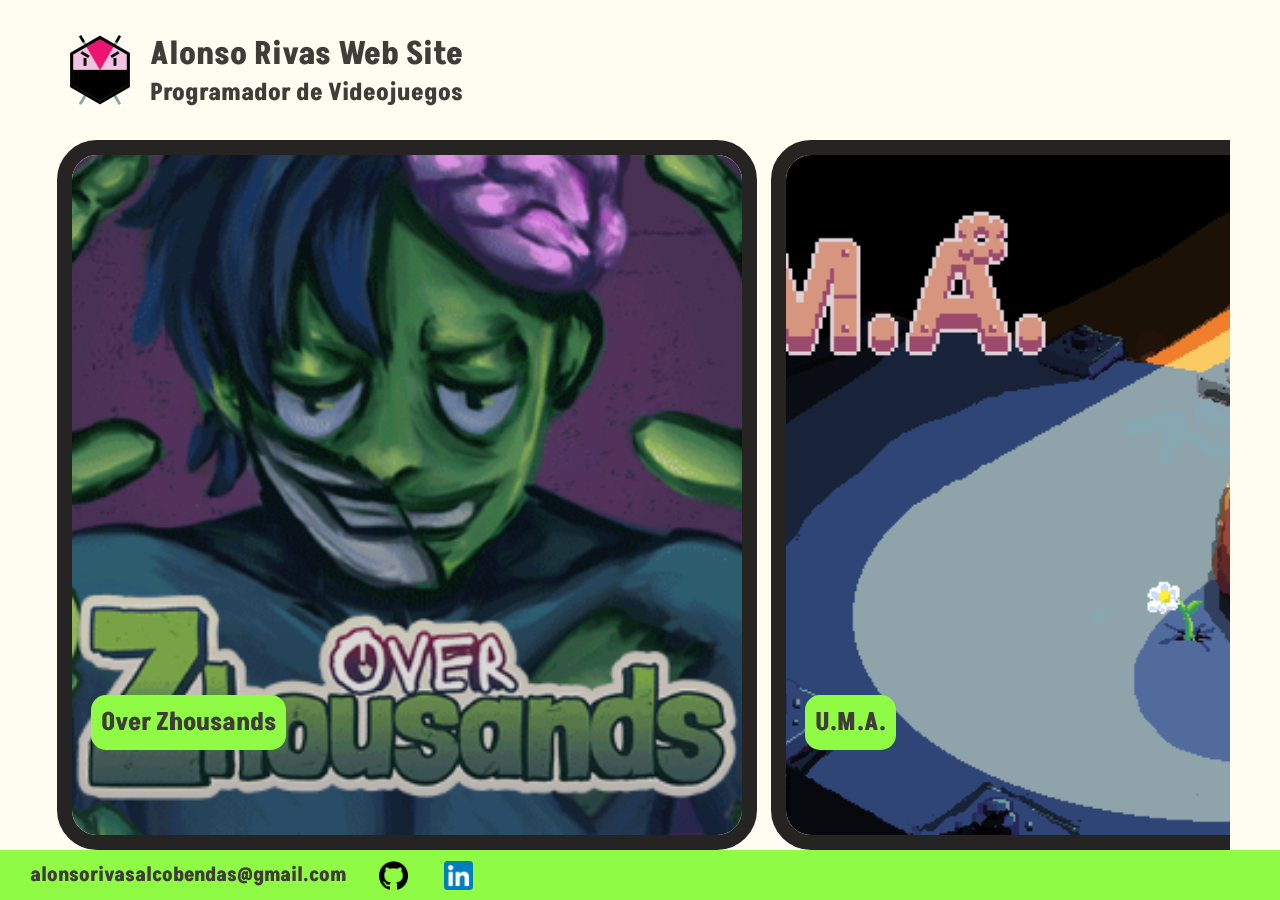
==== index.html @ c6f81b0b "galeria prueba y tamanyos" ====
<!DOCTYPE html>
<html lang="en">
<head>
    <meta charset="UTF-8">
    <meta name="viewport" content="width=device-width, initial-scale=1.0">
    <title>Alonso Rivas Web Site</title>
    <link rel="stylesheet" href="index.css">
    <link rel="stylesheet" href="css/fuentes.css">

    <link rel="icon" href="pictures/Logo/Mi_logo.svg">

</head>
<body>
    
    <div id="header">

        <div id="imagen-header">
            <img src="pictures/Logo/Mi_logo.svg" alt="">
        </div>

        <div id="texto-header">
            <h1>Alonso Rivas Web Site</h1>
            <h2>Programador de Videojuegos</h2>
        </div>

    </div>

    <div id="galeria">


        
        <a href="html/OverZhousands.html" class="ventana" id="v1">

            <h2>Over Zhousands</h2>
        
       </a>

        <a href="html/UMA.html" class="ventana" id="v2">
            <h2>U.M.A.</h2>
        </a>

        <a href="html/MiPersona.html" class="ventana" id="v3">
            <h2>Sobre Mí</h2>
        </a>
      <a href="html/MiPersona.html" class="ventana" id="v3">
            <h2>Sobre Mí</h2>
        </a>
    </div>

    <div id="footer">
        <p>alonsorivasalcobendas@gmail.com</p>
        <a href="https://github.com/AlonsoRial">
            <img src="pictures/footer/github.png" alt="alonso rivas github">
        </a>

        <a href="https://www.linkedin.com/in/alonso-rivas-alcobendas-693525209/">
            <img src="pictures/footer/LinkedIn_icon.svg.png" alt="alonso rivas linkedin">
        </a>
    </div>
<script src="index.js"></script>
</body>
</html>
---- index.css ----
*{
    margin: 0px;
    padding: 0px;
    box-sizing: border-box;
    font-family: Akshar;
}

html, body {
    height: 100%;
    overflow: hidden;
}

body{
    background-color: #FFFCF2;
    display: flex;
    flex-direction: column;
    min-height: 100vh;
}

#header{
    margin-left: 70px;
    margin-right: 70px;
   
    width: calc(100vw - 140px);
    height: 80px;
    margin-top: 30px;
    display: flex;

    align-items: center;
    
}

a{
    color: inherit;
    text-decoration: none;

}

#imagen-header{
    /* border: solid 1px black; */
    height: 70px;
    width: 70px;
  
    
}



#imagen-header img{
    max-width: 100%;
    height: 100%;
  
}

#texto-header{
    /* border: solid 1px black; */
    margin-left: 5px;
    margin-right: 5px;
    padding-left: 5px;
    padding-right: 5px;
    color: #403D39;
}

#galeria
{
    margin-top: 30px;
    margin-left: 50px;
    margin-right: 50px;

    /* border: solid 1px black; */
    
    width: calc(100vw - 100px);
    flex: 1;
    min-height: 0;
    display: flex;
    flex-wrap: nowrap;
    overflow-x: auto;
    overflow-y: hidden;
    box-sizing: border-box;
    position: relative;
    scroll-behavior: smooth;
    scroll-snap-type: x mandatory;
}

.ventana h2{
    margin: 0;
    color: #403D39;
    position: relative;
    left: 1.5vw;
    top: 60vh;
    font-size: 30px;


    display: inline-block;
    padding: 10px 20px;
    background-color: #8ffb44;
    border-radius: 15px;
}

.ventana{
        margin: 0px 7px; /* Espacio entre cada ventana */
    background-repeat: no-repeat; /* Me aseguro que el fondo no se repita */
    background-size: cover; /* El fondo cubre toda la ventana */
    
    border:solid 15px #252422; /* Borde ventanas */
    border-radius: 40px; /* Bordes redondeados */
    width: 700px; /* Tamaño de cada ventana */
    min-width: 700px;
    flex: 0 0 auto;

    overflow: hidden; /* Recorta contenido que sobrepase los bordes  */
    transition: width 1.5s, height 1.5s; /* Transición suave para el cambio de tamaño */
    position: relative; 
    scroll-snap-align: center;
}


.ventana::before{
    content: ""; /* Fondo de la ventana */
    position: absolute; /* Posicionamiento absoluto */
    inset: 0; /* Ocupa toda la ventana */
    background-size: cover; /* El fondo cubre toda la ventana */
    background-position: center; /* Centra el fondo */
    z-index: 0; /* Capa del fondo */
    opacity: 1; /* Opacidad inicial del fondo */
  }

.ventana::after{
    content: ""; /* Fondo de la ventana al hacer hover */
    position: absolute; /* Posicionamiento absoluto */
    inset: 0; /* Ocupa toda la ventana */
    background-size: cover;
    background-position: center;
    z-index: 0;
    opacity: 0;
    transition: opacity 0.6s ;
  
}

.ventana > *{
    position: relative;
    z-index: 1;
}

.ventana.activa{
    width: 2500px;
}

.ventana.activa::after{
    opacity: 1;
}



#v1::before { background-image: url(pictures/Proyectos/OverZhousands/Inicio.png); }
#v1::after  { background-image: url(pictures/Proyectos/OverZhousands/Teaser_OverZhousands.gif); }

#v2::before { background-image: url(pictures/Proyectos/UMA/Inicio.png); }
#v2::after  { background-image: url(pictures/Proyectos/UMA/Carga.gif); }

#v3::before { background-image: url(pictures/Proyectos/Pasatiempos/Caixa.jpeg); }
#v3::after  { background-image: url(pictures/Proyectos/Pasatiempos/Calvo.jpeg); }



#footer
{
    margin-top: auto;

    width: 100vw;
    height: 50px;
    background-color: #8ffb44;
    display: flex;
    align-items: center;
}

#footer p{
    margin-left: 30px;
    font-size: 20px;
    font-weight: bold;
    color: #403D39;
}

#footer img{
    height: 35px;
    width: auto;
    margin-left: 30px;
    display: block;
    box-sizing: border-box;
    border: 3px solid transparent; 

    transition: opacity 0.3s ease, border-color 0.3s ease; 
}

#footer img:hover{
    opacity:  1;  
    border-color:  #403D39;
}


@media only screen and (max-width: 1500px)
{
    .ventana h2{
        font-size: 25px;
        padding: 10px;;
    }
}

@media only screen and (max-width: 1000px)
{
    .ventana h2{
        font-size: 15px;
        padding: 10px 10px;
    }
}


@media only screen and (max-width: 800px)
{

    #texto-header >h1, #texto-header > h2{
        font-size: 18px;
    }

    #footer > p{
        font-size: 16px;
    }

    #footer img{
        margin-left: 10px;
        height: 25px;
    }

    #galeria {
        flex-direction: column;
        align-items: center;
        justify-content: flex-start;
        height: auto;
        gap: 20px;
        padding-bottom: 20px;
    }

    .ventana {
        display: block;
        width: 80vw;
        max-width: 80vw;
        height: 300px;
        margin: 0;
        transition: width 1.5s, height 1.5s;
    }

    .ventana h2 {
        font-size: 18px;
        left: 1.5vw;
        top: auto;
        bottom: 20px;
        position: absolute;
    }

    .ventana.activa {
        width: 80vw;
        height: 80vh;
    }
}
---- css/fuentes.css ----
@font-face {
    font-family: Akshar;
    src: url(../fonts/Akshar/Akshar-VariableFont_wght.ttf);
}
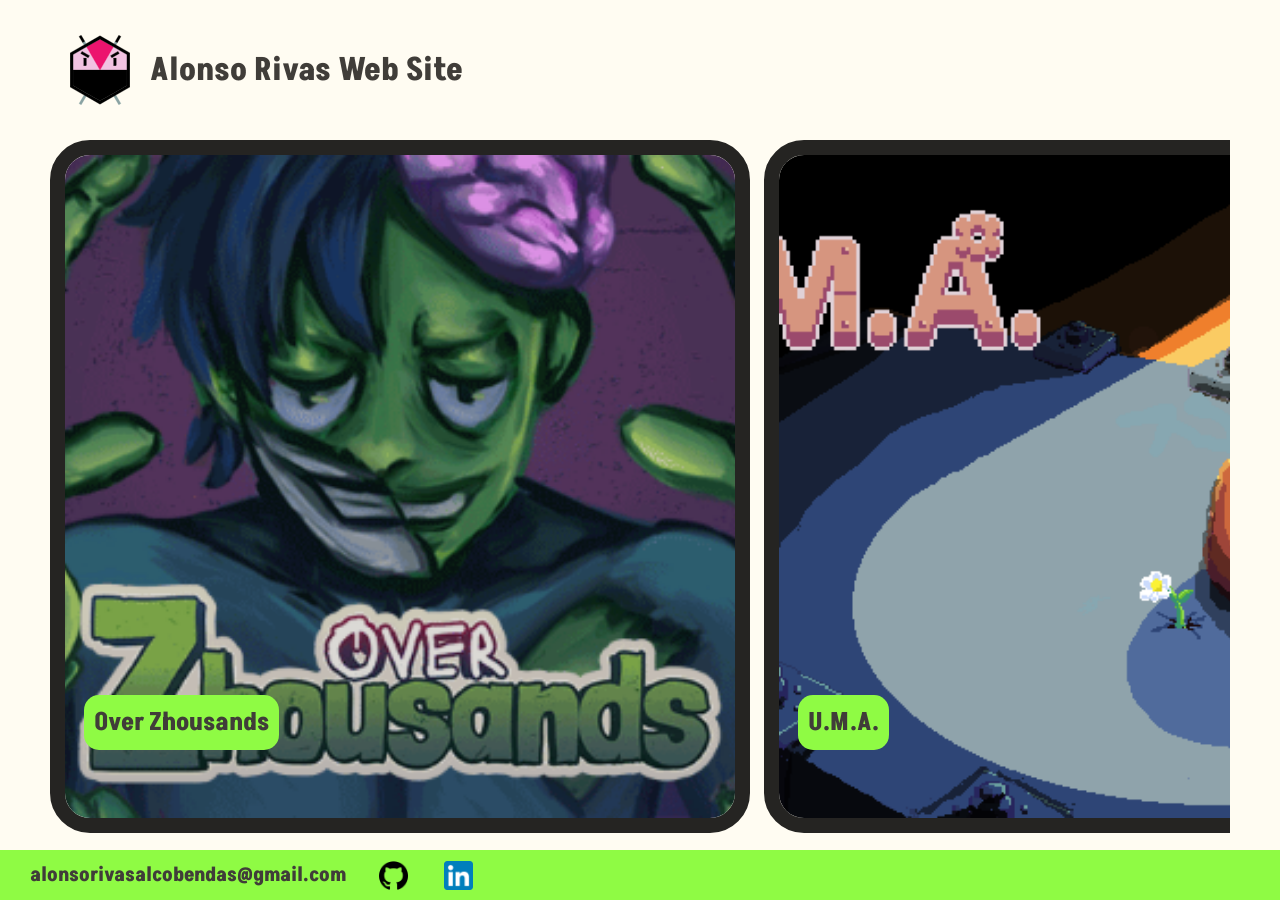
==== commit 1d9760d9: "prueba de raiz" ====
--- a/index.html
+++ b/index.html
@@ -4,10 +4,10 @@
     <meta charset="UTF-8">
     <meta name="viewport" content="width=device-width, initial-scale=1.0">
     <title>Alonso Rivas Web Site</title>
-    <link rel="stylesheet" href="index.css">
-    <link rel="stylesheet" href="css/fuentes.css">
+    <link rel="stylesheet" href="../css/index.css">
+    <link rel="stylesheet" href="../css/fuentes.css">
 
-    <link rel="icon" href="pictures/Logo/Mi_logo.svg">
+    <link rel="icon" href="../pictures/Logo/Mi_logo.svg">
 
 </head>
 <body>
@@ -15,48 +15,49 @@
     <div id="header">
 
         <div id="imagen-header">
-            <img src="pictures/Logo/Mi_logo.svg" alt="">
+            <img src="../pictures/Logo/Mi_logo.svg" alt="">
         </div>
 
         <div id="texto-header">
             <h1>Alonso Rivas Web Site</h1>
-            <h2>Programador de Videojuegos</h2>
         </div>
 
     </div>
 
     <div id="galeria">
+        <div class="galeria-track">
+            <a href="OverZhousands.html" class="ventana" id="v1" style="--before-image: url('../pictures/Proyectos/OverZhousands/Inicio.png'); --after-image: url('../pictures/Proyectos/OverZhousands/Teaser_OverZhousands.gif');">
+                <h2>Over Zhousands</h2>
+            </a>
 
+            <a href="UMA.html" class="ventana" id="v2" style="--before-image: url('../pictures/Proyectos/UMA/Inicio.png'); --after-image: url('../pictures/Proyectos/UMA/Carga.gif');">
+                <h2>U.M.A.</h2>
+            </a>
 
-        
-        <a href="html/OverZhousands.html" class="ventana" id="v1">
+            <a href="MiPersona.html" class="ventana" id="v3" style="--before-image: url('../pictures/Proyectos/Pasatiempos/Caixa.jpeg'); --after-image: url('../pictures/Proyectos/Pasatiempos/Calvo.jpeg');">
+                <h2>Sobre Mí</h2>
+            </a>
 
-            <h2>Over Zhousands</h2>
-        
-       </a>
-
-        <a href="html/UMA.html" class="ventana" id="v2">
-            <h2>U.M.A.</h2>
-        </a>
-
-        <a href="html/MiPersona.html" class="ventana" id="v3">
-            <h2>Sobre Mí</h2>
-        </a>
-      <a href="html/MiPersona.html" class="ventana" id="v3">
-            <h2>Sobre Mí</h2>
-        </a>
+            <!-- <a href="MiPersona.html" class="ventana" id="v4" style="--before-image: url('../pictures/Proyectos/Pasatiempos/Caixa.jpeg'); --after-image: url('../pictures/Proyectos/Pasatiempos/Calvo.jpeg');">
+                <h2>Prueba nueva</h2>
+            </a>
+            <a href="OverZhousands.html" class="ventana" id="v1" style="--before-image: url('../pictures/Proyectos/OverZhousands/Inicio.png'); --after-image: url('../pictures/Proyectos/OverZhousands/Teaser_OverZhousands.gif');">
+                <h2>Over Zhousands</h2>
+            </a> -->
+        </div>
     </div>
 
     <div id="footer">
         <p>alonsorivasalcobendas@gmail.com</p>
         <a href="https://github.com/AlonsoRial">
-            <img src="pictures/footer/github.png" alt="alonso rivas github">
+            <img src="../pictures/footer/github.png" alt="alonso rivas github">
         </a>
 
         <a href="https://www.linkedin.com/in/alonso-rivas-alcobendas-693525209/">
-            <img src="pictures/footer/LinkedIn_icon.svg.png" alt="alonso rivas linkedin">
+            <img src="../pictures/footer/LinkedIn_icon.svg.png" alt="alonso rivas linkedin">
         </a>
     </div>
-<script src="index.js"></script>
+
 </body>
+<script src="../js/index.js"></script>
 </html>
--- a/css/index.css
+++ b/css/index.css
@@ -0,0 +1,262 @@
+*{
+    margin: 0px;
+    padding: 0px;
+        font-family: Akshar;
+}
+
+body{
+    background-color: #FFFCF2;
+    display: flex;
+    flex-direction: column;
+    min-height: 100vh;
+}
+
+#header{
+    margin-left: 70px;
+    margin-right: 70px;
+   
+    max-width: 100vw;
+    height: 80px;
+    margin-top: 30px;
+    display: flex;
+
+    align-items: center;
+    
+}
+
+a{
+    color: inherit;
+    text-decoration: none;
+
+}
+
+#imagen-header{
+    /* border: solid 1px black; */
+    height: 70px;
+    width: 70px;
+  
+    
+}
+
+
+
+#imagen-header img{
+    max-width: 100%;
+    height: 100%;
+  
+}
+
+#texto-header{
+    /* border: solid 1px black; */
+    margin-left: 5px;
+    margin-right: 5px;
+    padding-left: 5px;
+    padding-right: 5px;
+    color: #403D39;
+}
+
+#galeria
+{
+    margin-top: 30px;
+    margin-left: 50px;
+    margin-right: 50px;
+    max-width: 100vw;
+    height: 77vh;
+    overflow: hidden;
+    box-sizing: border-box;
+    position: relative;
+}
+
+.galeria-track {
+    display: flex;
+    flex-direction: row;
+    flex-wrap: nowrap;
+    align-items: stretch;
+    gap: 14px;
+    width: max-content;
+    height: 100%;
+    transition: transform 0.25s ease;
+    will-change: transform;
+}
+
+.ventana h2{
+    margin: 0;
+    color: #403D39;
+    position: relative;
+    left: 1.5vw;
+    top: 60vh;
+    font-size: 30px;
+
+
+    display: inline-block;
+    padding: 10px 20px;
+    background-color: #8ffb44;
+    border-radius: 15px;
+}
+
+.ventana{
+    margin: 0px;
+    background-repeat: no-repeat;
+    background-size: cover;
+    
+    border:solid 15px #252422;
+    border-radius: 40px;
+    width: min(700px, 65vw);
+    min-width: min(700px, 65vw);
+    flex: 0 0 min(700px, 65vw);
+
+    overflow: hidden;
+    transition: width 0.8s ease, min-width 0.8s ease, flex-basis 0.8s ease, transform 0.25s ease, box-shadow 0.25s ease, opacity 0.3s ease;
+    position: relative;
+    scroll-snap-align: start;
+    box-sizing: border-box;
+    opacity: 1;
+}
+
+.ventana:hover {
+    transform: translateY(-2px);
+    box-shadow: 0 8px 18px rgba(64, 61, 57, 0.15);
+}
+
+
+.ventana::before{
+    content: "";
+    position: absolute;
+    inset: 0;
+    background-image: var(--before-image, none);
+    background-size: cover;
+    background-position: center;
+    z-index: 0;
+    opacity: 1;
+  }
+
+.ventana::after{
+    content: "";
+    position: absolute;
+    inset: 0;
+    background-image: var(--after-image, none);
+    background-size: cover;
+    background-position: center;
+    z-index: 0;
+    opacity: 0;
+    transition: opacity 0.6s ;
+  
+}
+
+.ventana > *{
+    position: relative;
+    z-index: 1;
+}
+
+.ventana.activa{
+    width: min(1200px, 70vw);
+    min-width: min(1200px, 70vw);
+    flex-basis: min(1200px, 70vw);
+    transform: none;
+    box-shadow: 0 12px 28px rgba(64, 61, 57, 0.18);
+}
+
+.ventana.activa::after{
+    opacity: 1;
+}
+
+
+
+#footer
+{
+    margin-top: auto;
+
+    width: 100vw;
+    height: 50px;
+    background-color: #8ffb44;
+    display: flex;
+    align-items: center;
+}
+
+#footer p{
+    margin-left: 30px;
+    font-size: 20px;
+    font-weight: bold;
+    color: #403D39;
+}
+
+#footer img{
+    height: 35px;
+    width: auto;
+    margin-left: 30px;
+    display: block;
+    box-sizing: border-box;
+    border: 3px solid transparent; 
+
+    transition: opacity 0.3s ease, border-color 0.3s ease; 
+}
+
+#footer img:hover{
+    opacity:  1;  
+    border-color:  #403D39;
+}
+
+
+@media only screen and (max-width: 1500px)
+{
+    .ventana h2{
+        font-size: 25px;
+        padding: 10px;;
+    }
+}
+
+@media only screen and (max-width: 1000px)
+{
+    .ventana h2{
+        font-size: 15px;
+        padding: 10px 10px;
+    }
+}
+
+
+@media only screen and (max-width: 800px)
+{
+
+    #footer > p{
+        font-size: 16px;
+    }
+
+    #footer img{
+        margin-left: 10px;
+        height: 25px;
+    }
+
+    #galeria {
+        flex-direction: column;
+        align-items: center;
+        justify-content: flex-start;
+        height: auto;
+        gap: 20px;
+        padding-bottom: 20px;
+    }
+
+    .ventana {
+        display: block;
+        width: 80vw;
+        min-width: 80vw;
+        max-width: 80vw;
+        height: 300px;
+        flex: 0 0 80vw;
+        margin: 0;
+    }
+
+    .ventana h2 {
+        font-size: 18px;
+        left: 1.5vw;
+        top: auto;
+        bottom: 20px;
+        position: absolute;
+    }
+
+    .ventana.activa {
+        width: 80vw;
+        min-width: 80vw;
+        flex-basis: 80vw;
+        height: 300px;
+    }
+}
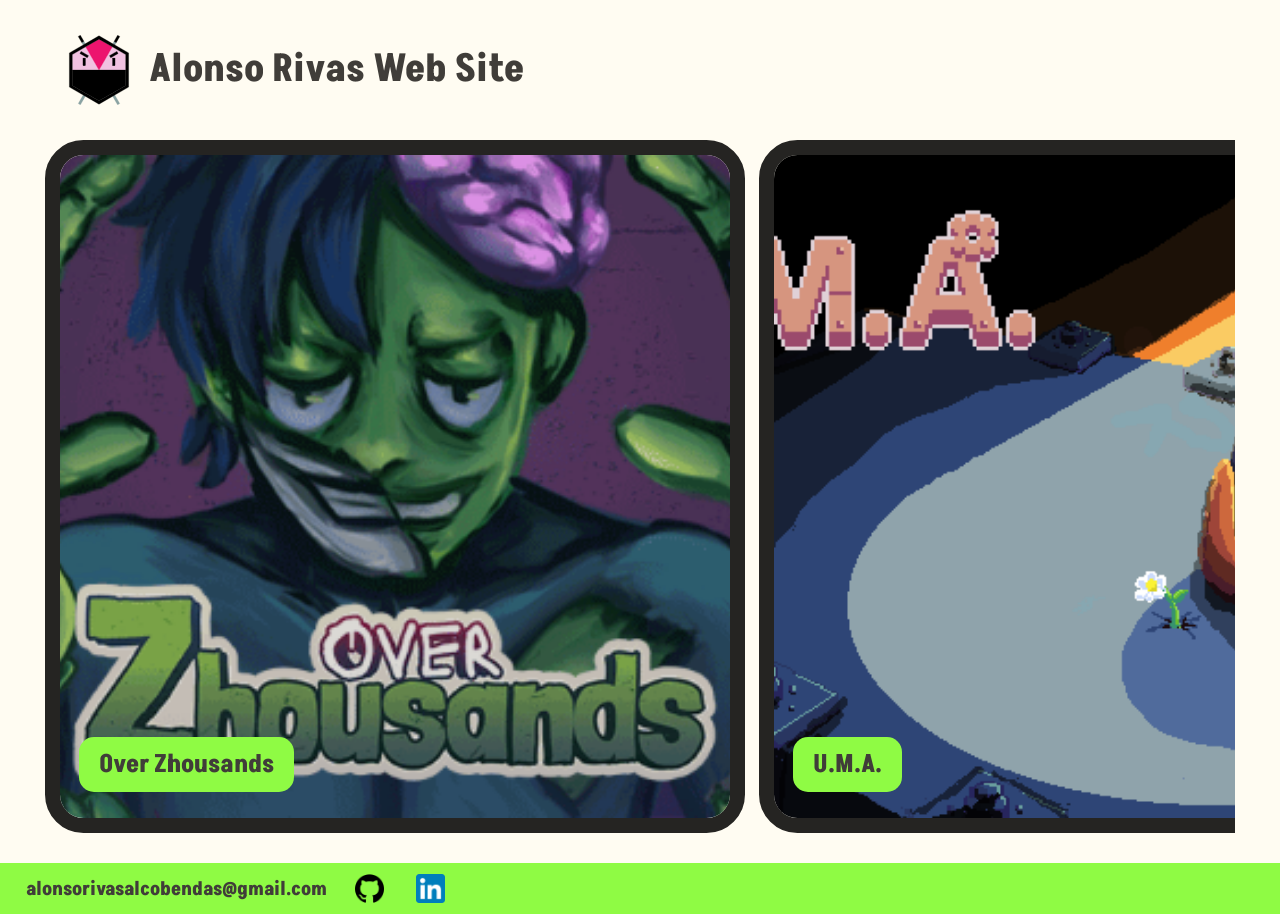
==== commit ef70c81a: "mejora en el index" ====
--- a/index.html
+++ b/index.html
@@ -4,10 +4,10 @@
     <meta charset="UTF-8">
     <meta name="viewport" content="width=device-width, initial-scale=1.0">
     <title>Alonso Rivas Web Site</title>
-    <link rel="stylesheet" href="../css/index.css">
-    <link rel="stylesheet" href="../css/fuentes.css">
+    <link rel="stylesheet" href="index.css">
+    <link rel="stylesheet" href="css/fuentes.css">
 
-    <link rel="icon" href="../pictures/Logo/Mi_logo.svg">
+    <link rel="icon" href="pictures/Logo/Mi_logo.svg">
 
 </head>
 <body>
@@ -15,7 +15,7 @@
     <div id="header">
 
         <div id="imagen-header">
-            <img src="../pictures/Logo/Mi_logo.svg" alt="">
+            <img src="pictures/Logo/Mi_logo.svg" alt="">
         </div>
 
         <div id="texto-header">
@@ -26,22 +26,23 @@
 
     <div id="galeria">
         <div class="galeria-track">
-            <a href="OverZhousands.html" class="ventana" id="v1" style="--before-image: url('../pictures/Proyectos/OverZhousands/Inicio.png'); --after-image: url('../pictures/Proyectos/OverZhousands/Teaser_OverZhousands.gif');">
+            <a href="html/OverZhousands.html" class="ventana" id="v1" style="--before-image: url('pictures/Proyectos/OverZhousands/Inicio.png'); --after-image: url('pictures/Proyectos/OverZhousands/Teaser_OverZhousands.gif');">
                 <h2>Over Zhousands</h2>
             </a>
 
-            <a href="UMA.html" class="ventana" id="v2" style="--before-image: url('../pictures/Proyectos/UMA/Inicio.png'); --after-image: url('../pictures/Proyectos/UMA/Carga.gif');">
+            <a href="html/UMA.html" class="ventana" id="v2" style="--before-image: url('pictures/Proyectos/UMA/Inicio.png'); --after-image: url('pictures/Proyectos/UMA/Carga.gif');">
                 <h2>U.M.A.</h2>
             </a>
 
-            <a href="MiPersona.html" class="ventana" id="v3" style="--before-image: url('../pictures/Proyectos/Pasatiempos/Caixa.jpeg'); --after-image: url('../pictures/Proyectos/Pasatiempos/Calvo.jpeg');">
+            <a href="html/MiPersona.html" class="ventana" id="v3" style="--before-image: url('pictures/Proyectos/Pasatiempos/Caixa.jpeg'); --after-image: url('pictures/Proyectos/Pasatiempos/OtraFoto.jpg');">
                 <h2>Sobre Mí</h2>
             </a>
 
-            <!-- <a href="MiPersona.html" class="ventana" id="v4" style="--before-image: url('../pictures/Proyectos/Pasatiempos/Caixa.jpeg'); --after-image: url('../pictures/Proyectos/Pasatiempos/Calvo.jpeg');">
+            
+            <!-- <a href="/MiPersona.html" class="ventana" id="v4" style="--before-image: url('/pictures/Proyectos/Pasatiempos/Caixa.jpeg'); --after-image: url('/pictures/Proyectos/Pasatiempos/Calvo.jpeg');">
                 <h2>Prueba nueva</h2>
             </a>
-            <a href="OverZhousands.html" class="ventana" id="v1" style="--before-image: url('../pictures/Proyectos/OverZhousands/Inicio.png'); --after-image: url('../pictures/Proyectos/OverZhousands/Teaser_OverZhousands.gif');">
+            <a href="/OverZhousands.html" class="ventana" id="v1" style="--before-image: url('/pictures/Proyectos/OverZhousands/Inicio.png'); --after-image: url('/pictures/Proyectos/OverZhousands/Teaser_OverZhousands.gif');">
                 <h2>Over Zhousands</h2>
             </a> -->
         </div>
@@ -50,14 +51,14 @@
     <div id="footer">
         <p>alonsorivasalcobendas@gmail.com</p>
         <a href="https://github.com/AlonsoRial">
-            <img src="../pictures/footer/github.png" alt="alonso rivas github">
+            <img src="pictures/footer/github.png" alt="alonso rivas github">
         </a>
 
         <a href="https://www.linkedin.com/in/alonso-rivas-alcobendas-693525209/">
-            <img src="../pictures/footer/LinkedIn_icon.svg.png" alt="alonso rivas linkedin">
+            <img src="pictures/footer/LinkedIn_icon.svg.png" alt="alonso rivas linkedin">
         </a>
     </div>
 
 </body>
-<script src="../js/index.js"></script>
+<script src="index.js"></script>
 </html>
--- a/index.css
+++ b/index.css
@@ -0,0 +1,246 @@
+*{
+    margin: 0;
+    padding: 0;
+    box-sizing: border-box;
+    font-family: Akshar, sans-serif;
+}
+
+html, body{
+    overflow-x: hidden;
+}
+
+body{
+    background-color: #FFFCF2;
+    display: flex;
+    flex-direction: column;
+    min-height: 100vh;
+    min-height: 100dvh;
+}
+
+a{
+    color: inherit;
+    text-decoration: none;
+}
+
+img{
+    max-width: 100%;
+}
+
+/* ---------- HEADER ---------- */
+
+#header{
+    margin: clamp(16px, 3vw, 30px) clamp(16px, 5vw, 70px) 0;
+    min-height: 80px;
+    display: flex;
+    align-items: center;
+    gap: 10px;
+}
+
+#imagen-header{
+    flex: 0 0 auto;
+    height: clamp(48px, 6vw, 70px);
+    width: clamp(48px, 6vw, 70px);
+}
+
+#imagen-header img{
+    width: 100%;
+    height: 100%;
+    display: block;
+}
+
+#texto-header{
+    padding: 0 5px;
+    color: #403D39;
+}
+
+#texto-header h1{
+    font-size: clamp(1.4rem, 1rem + 2vw, 2.4rem);
+    line-height: 1.1;
+}
+
+/* ---------- GALERÍA ---------- */
+
+#galeria{
+    margin: clamp(16px, 3vw, 30px) clamp(16px, 3.5vw, 50px) 0;
+    height: 77vh;
+    height: 77dvh;
+    overflow: hidden;
+    position: relative;
+    touch-action: pan-y;
+}
+
+.galeria-track{
+    display: flex;
+    flex-direction: row;
+    flex-wrap: nowrap;
+    align-items: stretch;
+    gap: 14px;
+    width: max-content;
+    height: 100%;
+    transition: transform 0.25s ease;
+    will-change: transform;
+}
+
+.ventana{
+    position: relative;
+    display: block;
+    border: solid clamp(8px, 1.2vw, 15px) #252422;
+    border-radius: clamp(20px, 3vw, 40px);
+    width: min(700px, 65vw);
+    min-width: min(700px, 65vw);
+    flex: 0 0 min(700px, 65vw);
+    overflow: hidden;
+    transition: width 0.8s ease, min-width 0.8s ease, flex-basis 0.8s ease, transform 0.25s ease, box-shadow 0.25s ease, opacity 0.3s ease;
+}
+
+.ventana:hover{
+    transform: translateY(-2px);
+    box-shadow: 0 8px 18px rgba(64, 61, 57, 0.15);
+}
+
+.ventana::before,
+.ventana::after{
+    content: "";
+    position: absolute;
+    inset: 0;
+    background-size: cover;
+    background-position: center;
+    z-index: 0;
+}
+
+.ventana::before{
+    background-image: var(--before-image, none);
+}
+
+.ventana::after{
+    background-image: var(--after-image, none);
+    opacity: 0;
+    transition: opacity 0.6s;
+}
+
+.ventana h2{
+    position: absolute;
+    z-index: 1;
+    left: clamp(12px, 1.5vw, 28px);
+    bottom: clamp(12px, 2vw, 30px);
+    display: inline-block;
+    padding: 10px 20px;
+    background-color: #8ffb44;
+    border-radius: 15px;
+    color: #403D39;
+    font-size: clamp(1rem, 0.6rem + 1.2vw, 1.9rem);
+}
+
+.ventana.activa{
+    width: min(1200px, 70vw);
+    min-width: min(1200px, 70vw);
+    flex-basis: min(1200px, 70vw);
+    transform: none;
+    box-shadow: 0 12px 28px rgba(64, 61, 57, 0.18);
+}
+
+.ventana.activa::after{
+    opacity: 1;
+}
+
+/* ---------- FOOTER ---------- */
+
+#footer{
+    margin-top: clamp(20px, 3vw, 30px);
+    width: 100%;
+    min-height: 50px;
+    padding: 8px clamp(16px, 2vw, 30px);
+    background-color: #8ffb44;
+    display: flex;
+    flex-wrap: wrap;
+    align-items: center;
+    gap: 10px clamp(12px, 2vw, 30px);
+}
+
+#footer p{
+    font-size: clamp(0.95rem, 0.8rem + 0.5vw, 1.25rem);
+    font-weight: bold;
+    color: #403D39;
+    overflow-wrap: anywhere;
+}
+
+#footer a{
+    flex: 0 0 auto;
+}
+
+#footer img{
+    height: 35px;
+    width: auto;
+    display: block;
+    border: 3px solid transparent;
+    transition: opacity 0.3s ease, border-color 0.3s ease;
+}
+
+#footer img:hover{
+    border-color: #403D39;
+}
+
+/* ---------- TABLET ---------- */
+
+@media (max-width: 1000px){
+    .ventana,
+    .ventana.activa{
+        width: 80vw;
+        min-width: 80vw;
+        flex-basis: 80vw;
+    }
+
+    #galeria{
+        height: 60vh;
+        height: 60dvh;
+    }
+}
+
+/* ---------- MÓVIL: galería en columna ---------- */
+
+@media (max-width: 700px){
+    #header{
+        min-height: 0;
+    }
+
+    #galeria{
+        height: auto;
+        overflow: visible;
+        touch-action: auto;
+    }
+
+    .galeria-track{
+        flex-direction: column;
+        width: 100%;
+        height: auto;
+        gap: 18px;
+        transform: none !important;
+    }
+
+    .ventana,
+    .ventana.activa{
+        width: 100%;
+        min-width: 0;
+        flex: 0 0 auto;
+        aspect-ratio: 4 / 3;
+    }
+
+    .ventana h2{
+        padding: 8px 14px;
+        font-size: 1.1rem;
+    }
+
+    #footer{
+        justify-content: center;
+        text-align: center;
+        padding-block: 14px;
+    }
+
+    #footer p{
+        width: 100%;
+    }
+
+    #footer img{
+        height: 30px;
+    }
+}
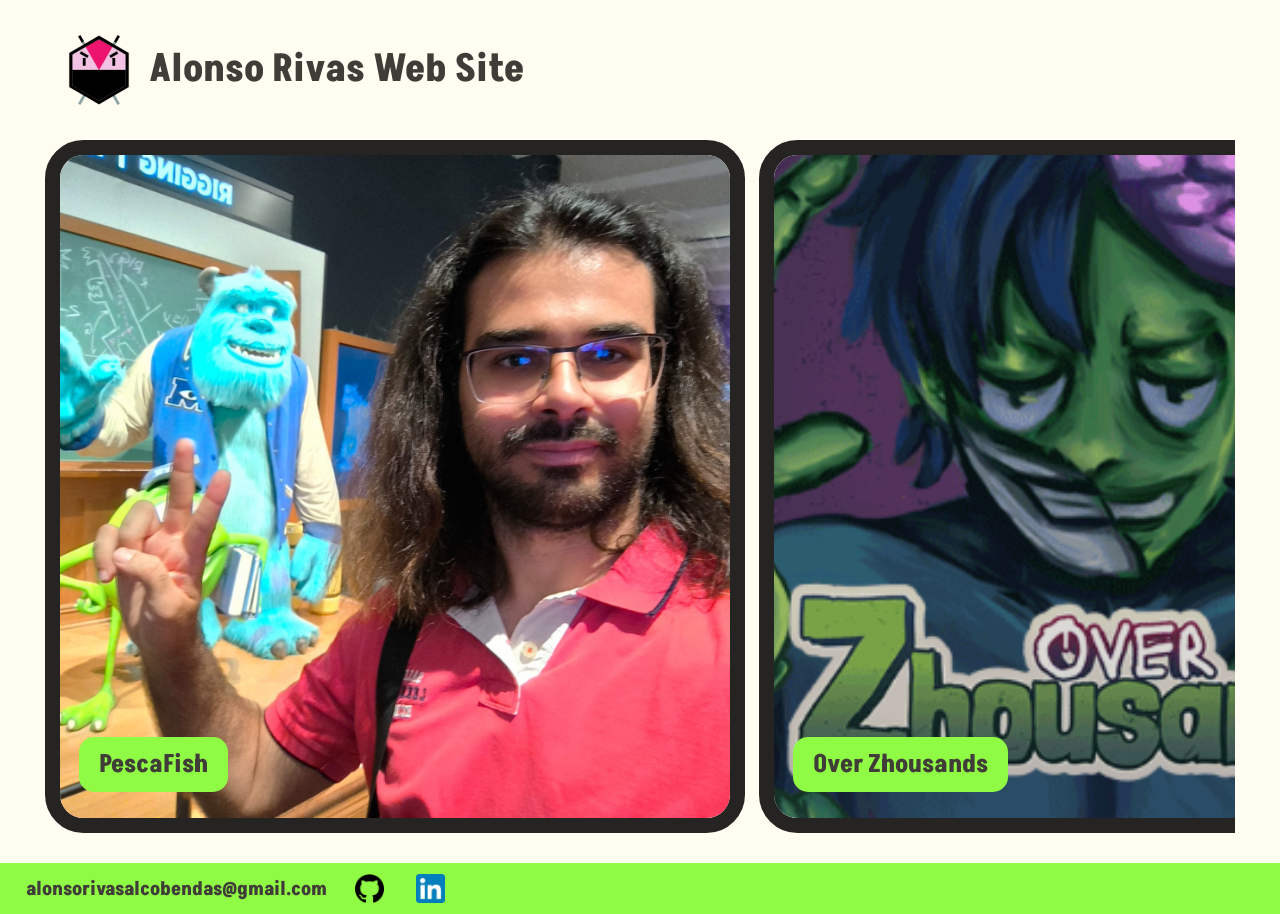
==== commit b8cbebe5: "bases de la agregacion de PescaFish" ====
--- a/index.html
+++ b/index.html
@@ -26,6 +26,11 @@
 
     <div id="galeria">
         <div class="galeria-track">
+
+            <a href="/html/PescaFish.html" class="ventana" id="v4" style="--before-image: url('/pictures/Proyectos/Pasatiempos/Caixa.jpeg'); --after-image: url('/pictures/Proyectos/Pasatiempos/Calvo.jpeg');">
+                <h2>PescaFish</h2>
+            </a>
+            
             <a href="html/OverZhousands.html" class="ventana" id="v1" style="--before-image: url('pictures/Proyectos/OverZhousands/Inicio.png'); --after-image: url('pictures/Proyectos/OverZhousands/Teaser_OverZhousands.gif');">
                 <h2>Over Zhousands</h2>
             </a>
@@ -39,9 +44,7 @@
             </a>
 
             
-            <!-- <a href="/MiPersona.html" class="ventana" id="v4" style="--before-image: url('/pictures/Proyectos/Pasatiempos/Caixa.jpeg'); --after-image: url('/pictures/Proyectos/Pasatiempos/Calvo.jpeg');">
-                <h2>Prueba nueva</h2>
-            </a>
+            <!--
             <a href="/OverZhousands.html" class="ventana" id="v1" style="--before-image: url('/pictures/Proyectos/OverZhousands/Inicio.png'); --after-image: url('/pictures/Proyectos/OverZhousands/Teaser_OverZhousands.gif');">
                 <h2>Over Zhousands</h2>
             </a> -->
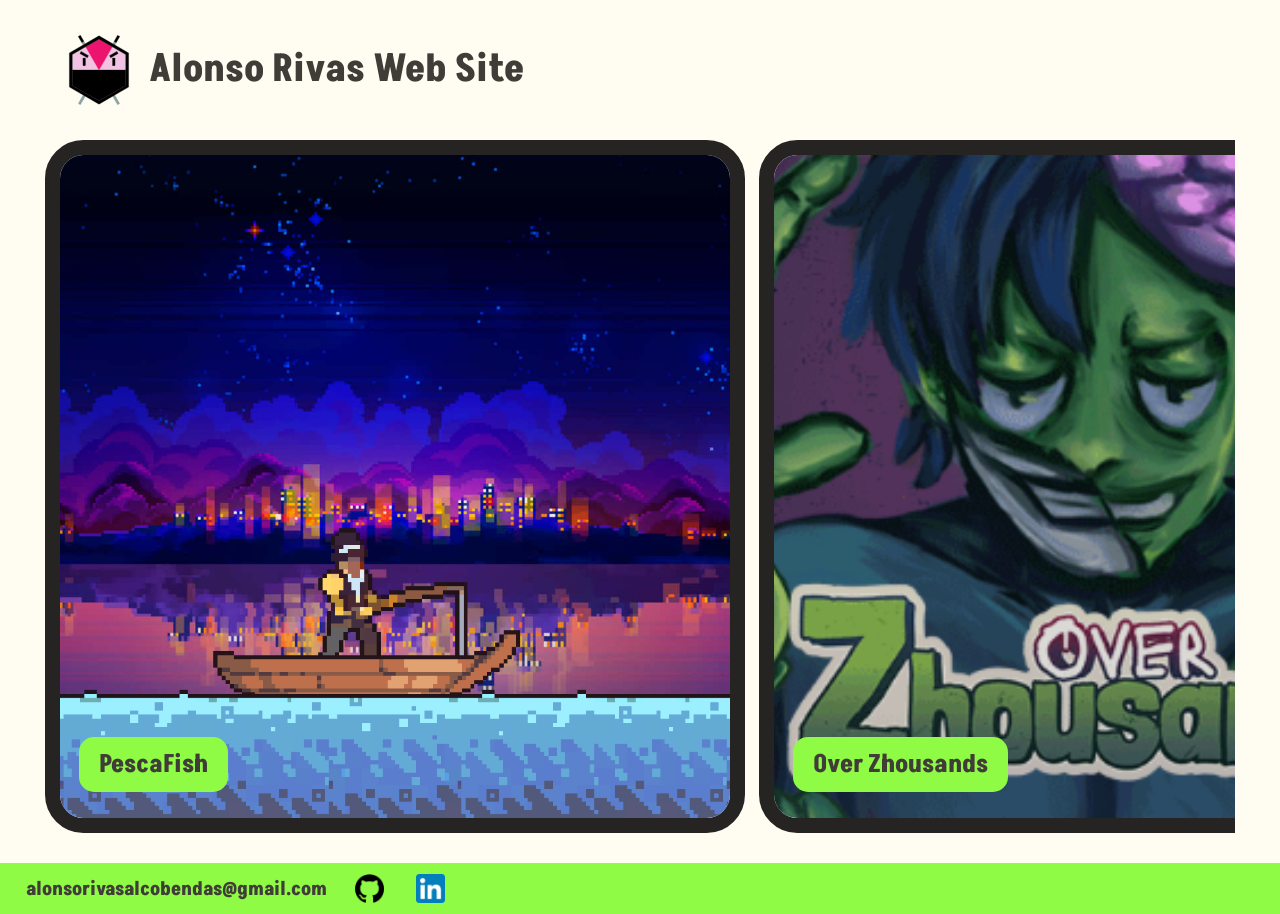
==== commit 40c9d57d: "Agegacion de pescafish" ====
--- a/index.html
+++ b/index.html
@@ -27,7 +27,7 @@
     <div id="galeria">
         <div class="galeria-track">
 
-            <a href="/html/PescaFish.html" class="ventana" id="v4" style="--before-image: url('/pictures/Proyectos/Pasatiempos/Caixa.jpeg'); --after-image: url('/pictures/Proyectos/Pasatiempos/Calvo.jpeg');">
+            <a href="/html/PescaFish.html" class="ventana" id="v4" style="--before-image: url('/pictures/Proyectos/PescaFish/Inicio.png'); --after-image: url('/pictures/Proyectos/PescaFish/pescando.gif');">
                 <h2>PescaFish</h2>
             </a>
             
